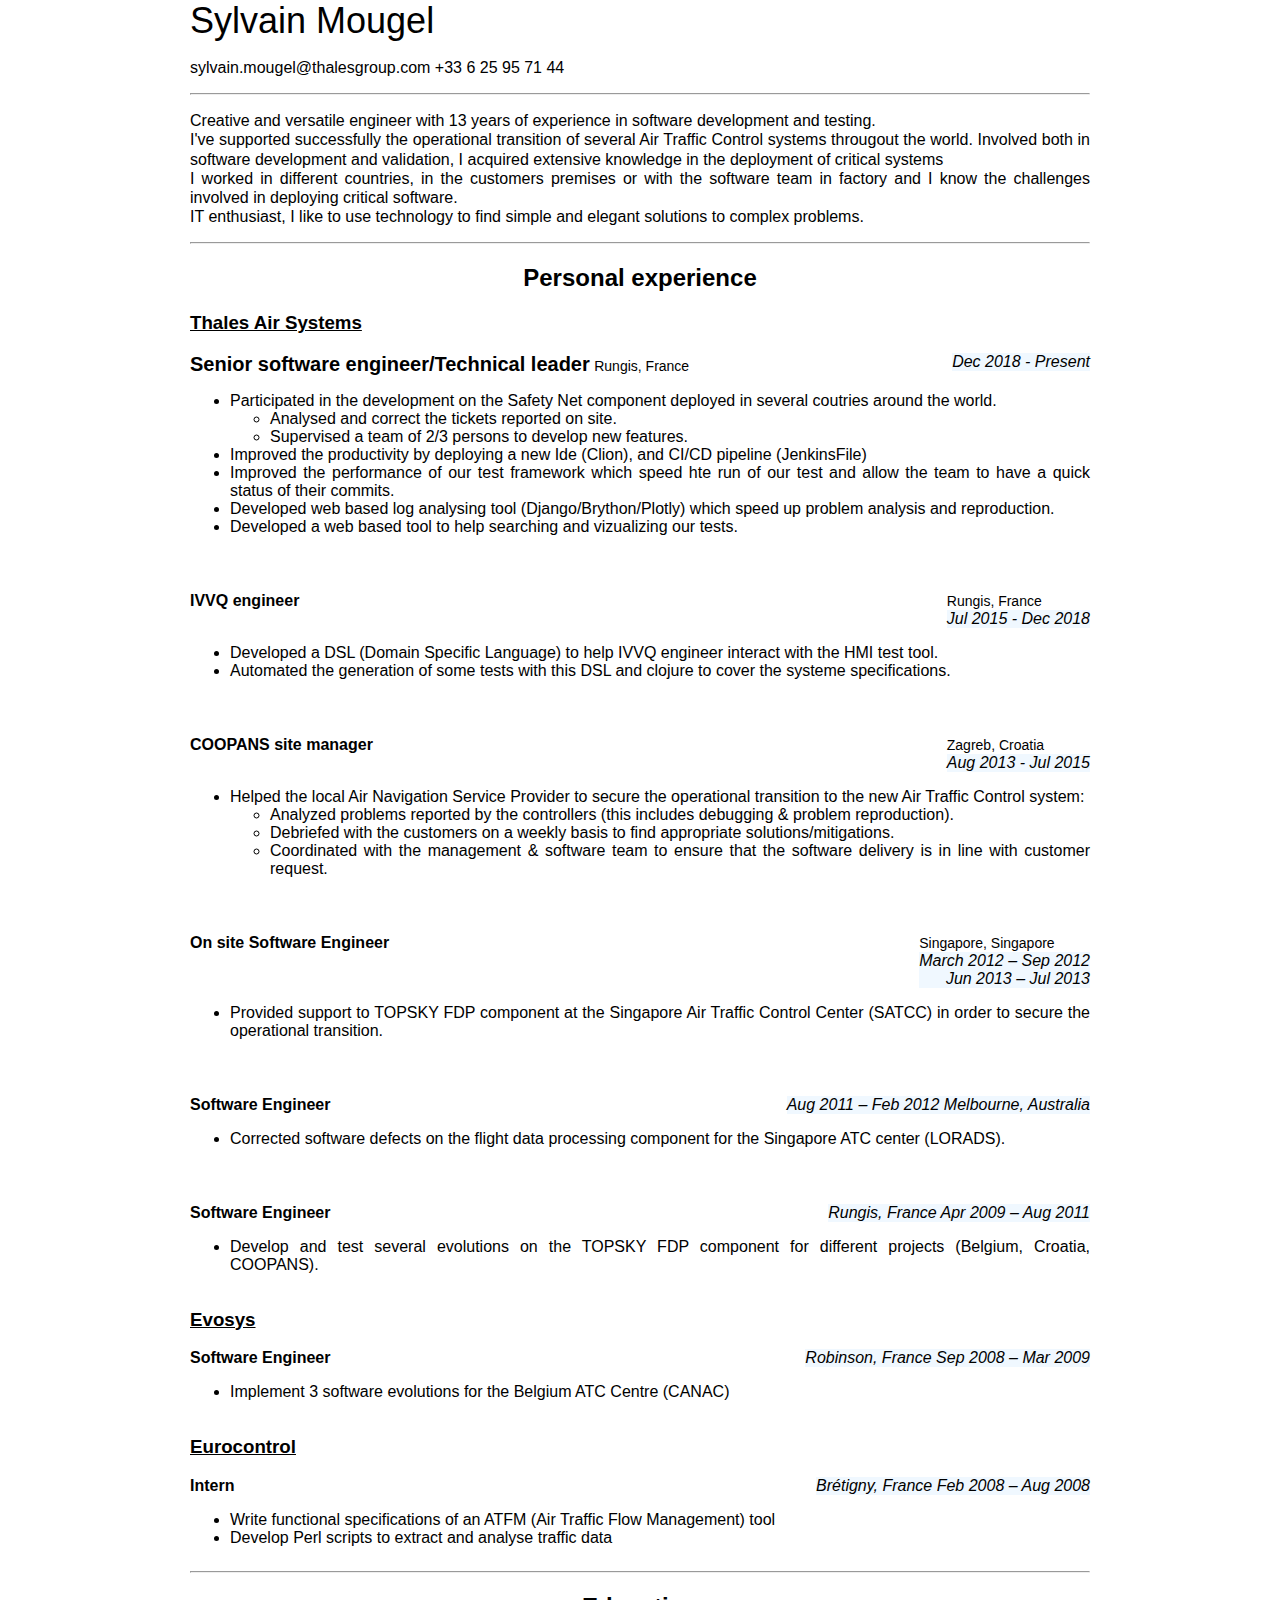
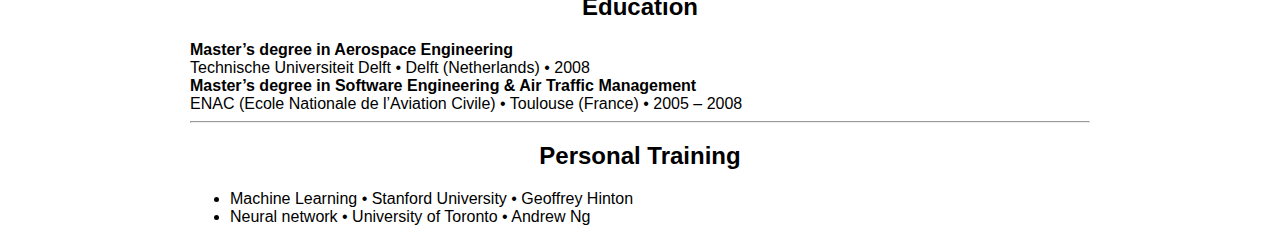
==== index.html @ 61183cdf "Update style" ====
<!DOCTYPE html>
<html lang="en">
<head>
    <meta charset="UTF-8">
    <title>Resume Sylvain Mougel</title>
    <link rel="stylesheet" href="style.css">
</head>
<body>

<header>
    <div class="name">Sylvain Mougel</div>
    <p>sylvain.mougel@thalesgroup.com +33 6 25 95 71 44</p>
    <hr>

    <p>
        Creative and versatile engineer with 13 years of experience in software development and testing.<br>
        I've supported successfully the operational transition of several Air Traffic Control systems througout the world.
        Involved both in software development and validation, I acquired extensive knowledge in the deployment of critical systems<br>
        I worked in different countries, in the customers premises or with the software team in factory and I know the challenges involved in deploying critical software. <br>
        IT enthusiast, I like to use technology to find simple and elegant solutions to complex problems.
    </p>
    <hr>
</header>
<h2>Personal experience</h2>
<h3>Thales Air Systems</h3>
<div class="exp-container">
    <div>
        <div class="exp-header">
            <div>
                <span class="job-title">Senior software engineer/Technical leader</span>
                <span class="place">Rungis, France</span>
            </div>
            <div>

                <div class="date">Dec 2018 - Present</div>
            </div>
        </div>
        <ul>
            <li>
                Participated in the development on the Safety Net component deployed in several coutries around the
                world.
                <ul>
                    <li>
                        Analysed and correct the tickets reported on site.
                    </li>
                    <li>
                        Supervised a team of 2/3 persons to develop new features.
                    </li>
                </ul>
            </li>
            <li>
                Improved the productivity by deploying a new Ide (Clion), and CI/CD pipeline (JenkinsFile)
            </li>
            <li>
                Improved the performance of our test framework which speed hte run of our test and allow the team to
                have a quick status of their commits.
            </li>
            <li>
                Developed web based log analysing tool (Django/Brython/Plotly) which speed up problem analysis and
                reproduction.
            </li>
            <li>
                Developed a web based tool to help searching and vizualizing our tests.
            </li>
        </ul>
    </div>

    <div>
        <div class="exp-header">
            <strong>IVVQ engineer</strong>
            <div>
                <div class="place">Rungis, France</div>
                <div class="date">Jul 2015 - Dec 2018</div>
            </div>
        </div>
        <ul>
            <li>
                Developed a DSL (Domain Specific Language) to help IVVQ engineer interact with the HMI test tool.
            </li>
            <li>
                Automated the generation of some tests with this DSL and clojure to cover the systeme specifications.
            </li>
        </ul>
    </div>

    <div>
        <div class="exp-header">
            <strong>COOPANS site manager</strong>
            <div>
                <div class="place">Zagreb, Croatia</div>
                <div class="date">Aug 2013 - Jul 2015</div>
            </div>
        </div>
        <ul>
            <li>
                Helped the local Air Navigation Service Provider to secure the operational transition to the new Air
                Traffic Control system:
            </li>
            <ul>
                <li>
                    Analyzed problems reported by the controllers (this includes debugging & problem reproduction).
                </li>
                <li>
                    Debriefed with the customers on a weekly basis to find appropriate solutions/mitigations.
                </li>
                <li>
                    Coordinated with the management & software team to ensure that the software delivery is in line with
                    customer request.
                </li>
            </ul>
        </ul>

    </div>
    <div>
        <div class="exp-header">
            <strong>On site Software Engineer</strong>
            <div>
                <div class="place">Singapore, Singapore</div>
                <div class="date">March 2012 – Sep 2012</div>
                <div class="date">Jun 2013 – Jul 2013</div>
            </div>
        </div>
        <ul>
            <li>
                Provided support to TOPSKY FDP component at the Singapore Air Traffic Control Center (SATCC) in order to
                secure the operational transition.
            </li>
        </ul>
    </div>
    <div>
        <div class="exp-header">
            <strong>Software Engineer</strong>
            <div class="date">Aug 2011 – Feb 2012 Melbourne, Australia</div>
        </div>
        <ul>
            <li>
                Corrected software defects on the flight data processing component for the Singapore ATC center
                (LORADS).
            </li>
        </ul>
    </div>
    <div>
        <div class="exp-header">
            <strong>Software Engineer</strong>
            <div class="date">Rungis, France Apr 2009 – Aug 2011</div>
        </div>
        <ul>
            <li>
                Develop and test several evolutions on the TOPSKY FDP component for different projects (Belgium,
                Croatia, COOPANS).

            </li>
        </ul>
    </div>

</div>
<h3>Evosys</h3>
<div class="exp-container">
    <div>
        <div class="exp-header">
            <strong>Software Engineer</strong>
            <div></div>
            <div class="date">Robinson, France Sep 2008 – Mar 2009</div>
        </div>
        <ul>
            <li>
                Implement 3 software evolutions for the Belgium ATC Centre (CANAC)
            </li>
        </ul>
    </div>
</div>
<h3>Eurocontrol</h3>
<div class="exp-container">
    <div>
        <div class="exp-header">
            <strong>Intern</strong>
            <div class="date">Brétigny, France Feb 2008 – Aug 2008</div>
        </div>
        <ul>
            <li>Write functional specifications of an ATFM (Air Traffic Flow Management) tool</li>
            <li>Develop Perl scripts to extract and analyse traffic data</li>
        </ul>
    </div>
</div>
<hr>
<h2>Education</h2>
<div>
    <div>
        <div>
            <strong>Master’s degree in Aerospace Engineering</strong>
        </div>
        Technische Universiteit Delft • Delft (Netherlands) • 2008
    </div>
    <div>
        <div>
            <strong>Master’s degree in Software Engineering & Air Traffic Management</strong>
        </div>
        ENAC (Ecole Nationale de l’Aviation Civile) • Toulouse (France) • 2005 – 2008
    </div>

</div>
<hr>
<h2>Personal Training</h2>
<ul>
    <li>Machine Learning • Stanford University • Geoffrey Hinton</li>
    <li>Neural network • University of Toronto • Andrew Ng</li>
</ul>

</body>
</html>
---- style.css ----
body {
    width: 900px;
    margin: auto;
    font-family: sans-serif;
    text-align: justify;
}
h2 {
    text-align: center;
}
h3 {
    text-decoration: underline;
}
p {
    line-height: 1.2;
}

.exp-container {
    display: flex;
    text-align: justify;
    flex-direction: column;
    gap: 40px;
}

.name {
    font-size: 36px;
}

.date {
    font-style: italic;
    background-color: aliceblue;
    text-align: right;
}
.job-title {
    font-size: 20px;
    font-weight: bold;
}
.place {
    font-size: 14px;
    display: inline;
    #font-weight: bold;
    margin-bottom: 10px;
    text-align: right;
}

.exp-header {
    margin-bottom: 10px;
    display: flex;
    justify-content: space-between;
}
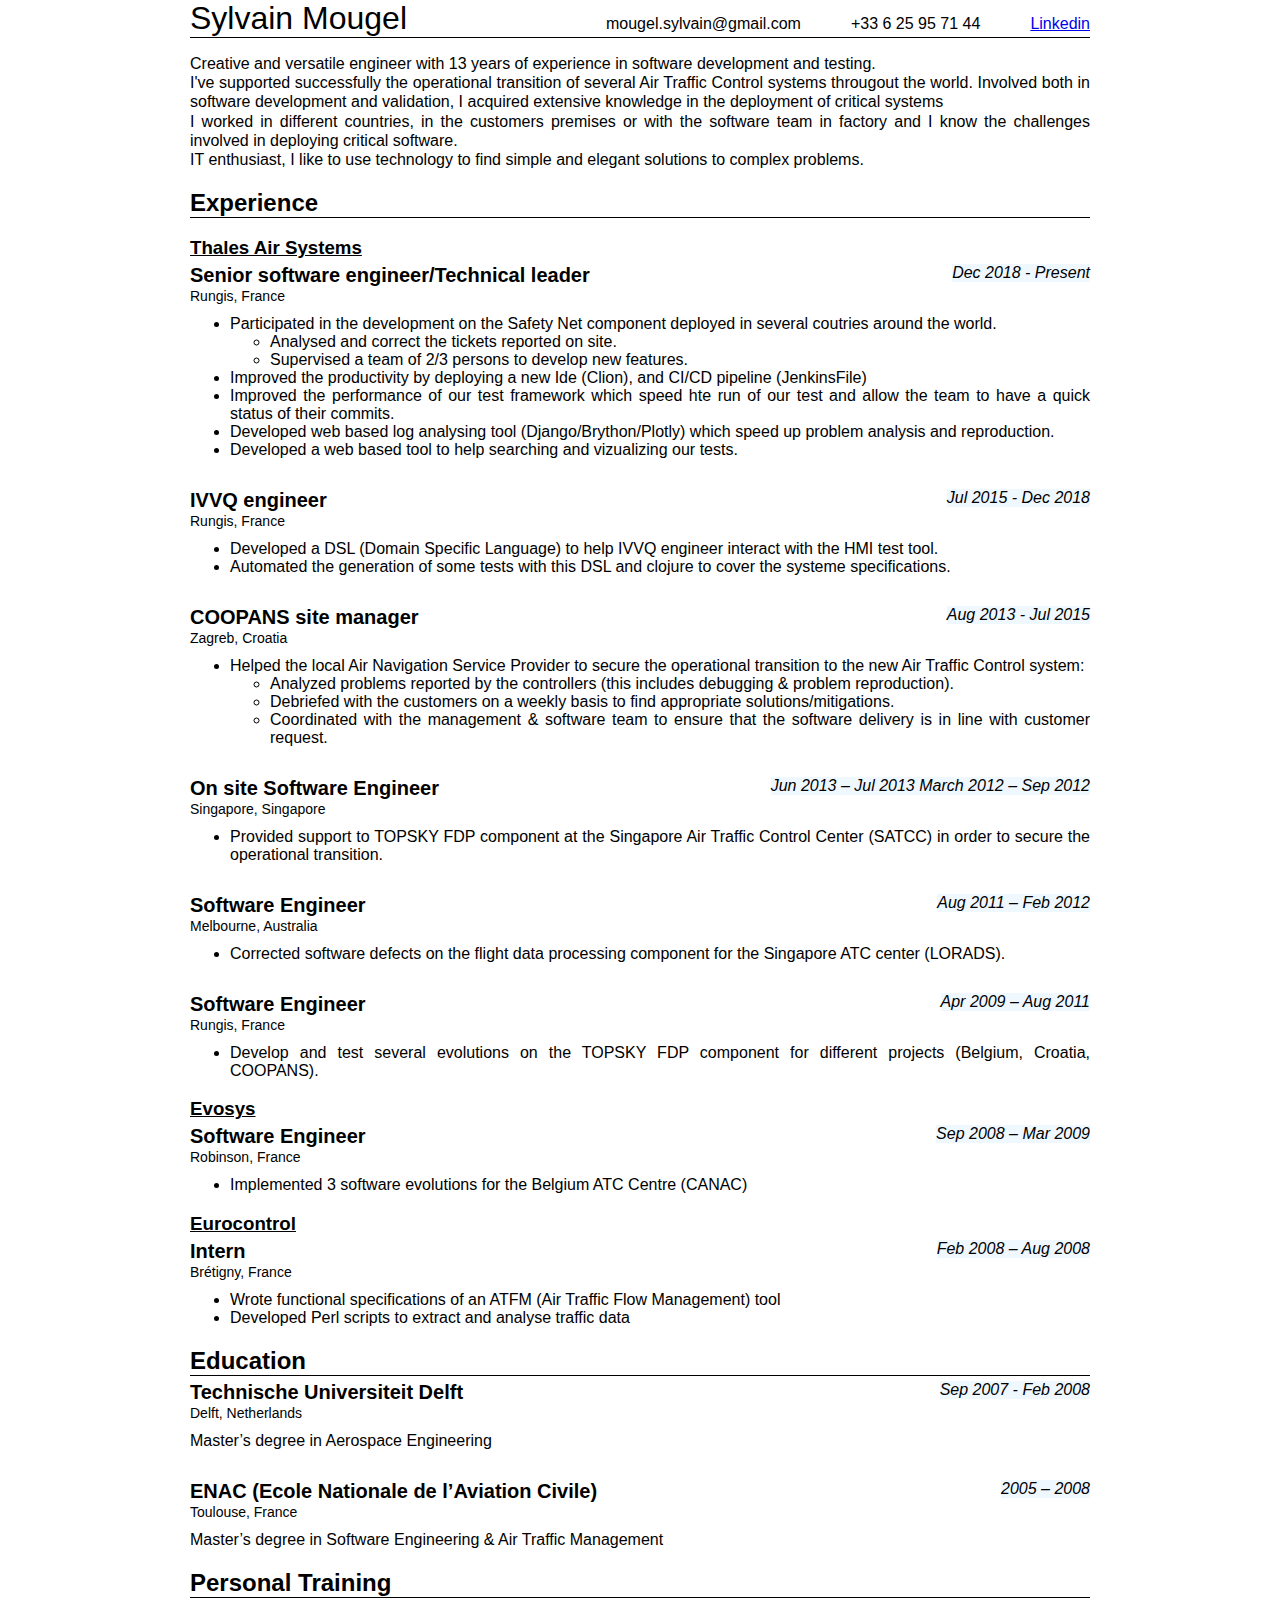
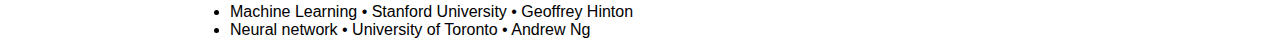
==== commit 89dd99dd: "Improvement" ====
--- a/index.html
+++ b/index.html
@@ -8,68 +8,83 @@
 <body>
 
 <header>
-    <div class="name">Sylvain Mougel</div>
-    <p>sylvain.mougel@thalesgroup.com +33 6 25 95 71 44</p>
-    <hr>
-
-    <p>
+    <div class="heading-container">
+        <div class="name">Sylvain Mougel</div>
+        <div class="info-container">
+            <div>mougel.sylvain@gmail.com</div>
+            <div>+33 6 25 95 71 44</div>
+            <div><a href="https://www.linkedin.com/in/sylvain-mougel-a1605527/">Linkedin</a> </div>
+        </div>
+
+
+    </div>
+    <div class="info"></div>
+    <p></p>
+
+    <p class="intro">
         Creative and versatile engineer with 13 years of experience in software development and testing.<br>
-        I've supported successfully the operational transition of several Air Traffic Control systems througout the world.
-        Involved both in software development and validation, I acquired extensive knowledge in the deployment of critical systems<br>
-        I worked in different countries, in the customers premises or with the software team in factory and I know the challenges involved in deploying critical software. <br>
+        I've supported successfully the operational transition of several Air Traffic Control systems througout the
+        world.
+        Involved both in software development and validation, I acquired extensive knowledge in the deployment of
+        critical systems<br>
+        I worked in different countries, in the customers premises or with the software team in factory and I know the
+        challenges involved in deploying critical software. <br>
         IT enthusiast, I like to use technology to find simple and elegant solutions to complex problems.
     </p>
-    <hr>
 </header>
-<h2>Personal experience</h2>
+<h2>Experience</h2>
 <h3>Thales Air Systems</h3>
 <div class="exp-container">
     <div>
         <div class="exp-header">
             <div>
-                <span class="job-title">Senior software engineer/Technical leader</span>
+                <div class="job-title">Senior software engineer/Technical leader</div>
                 <span class="place">Rungis, France</span>
             </div>
             <div>
-
                 <div class="date">Dec 2018 - Present</div>
             </div>
         </div>
-        <ul>
-            <li>
-                Participated in the development on the Safety Net component deployed in several coutries around the
-                world.
-                <ul>
-                    <li>
-                        Analysed and correct the tickets reported on site.
-                    </li>
-                    <li>
-                        Supervised a team of 2/3 persons to develop new features.
-                    </li>
-                </ul>
-            </li>
-            <li>
-                Improved the productivity by deploying a new Ide (Clion), and CI/CD pipeline (JenkinsFile)
-            </li>
-            <li>
-                Improved the performance of our test framework which speed hte run of our test and allow the team to
-                have a quick status of their commits.
-            </li>
-            <li>
-                Developed web based log analysing tool (Django/Brython/Plotly) which speed up problem analysis and
-                reproduction.
-            </li>
-            <li>
-                Developed a web based tool to help searching and vizualizing our tests.
-            </li>
-        </ul>
-    </div>
-
-    <div>
-        <div class="exp-header">
-            <strong>IVVQ engineer</strong>
-            <div>
-                <div class="place">Rungis, France</div>
+        <div>
+            <ul>
+                <li>
+                    Participated in the development on the Safety Net component deployed in several coutries around the
+                    world.
+                    <ul>
+                        <li>
+                            Analysed and correct the tickets reported on site.
+                        </li>
+                        <li>
+                            Supervised a team of 2/3 persons to develop new features.
+                        </li>
+                    </ul>
+                </li>
+                <li>
+                    Improved the productivity by deploying a new Ide (Clion), and CI/CD pipeline (JenkinsFile)
+                </li>
+                <li>
+                    Improved the performance of our test framework which speed hte run of our test and allow the team to
+                    have a quick status of their commits.
+                </li>
+                <li>
+                    Developed web based log analysing tool (Django/Brython/Plotly) which speed up problem analysis and
+                    reproduction.
+                </li>
+                <li>
+                    Developed a web based tool to help searching and vizualizing our tests.
+                </li>
+            </ul>
+
+        </div>
+    </div>
+    <div>
+        <div class="exp-header">
+            <div>
+                <div class="job-title">IVVQ engineer</div>
+                <span class="place">Rungis, France</span>
+
+            </div>
+            <div>
                 <div class="date">Jul 2015 - Dec 2018</div>
             </div>
         </div>
@@ -81,13 +96,15 @@
                 Automated the generation of some tests with this DSL and clojure to cover the systeme specifications.
             </li>
         </ul>
-    </div>
-
-    <div>
-        <div class="exp-header">
-            <strong>COOPANS site manager</strong>
-            <div>
-                <div class="place">Zagreb, Croatia</div>
+
+    </div>
+    <div>
+        <div class="exp-header">
+            <div>
+                <div class="job-title">COOPANS site manager</div>
+                <span class="place">Zagreb, Croatia</span>
+            </div>
+            <div>
                 <div class="date">Aug 2013 - Jul 2015</div>
             </div>
         </div>
@@ -113,11 +130,12 @@
     </div>
     <div>
         <div class="exp-header">
-            <strong>On site Software Engineer</strong>
-            <div>
-                <div class="place">Singapore, Singapore</div>
-                <div class="date">March 2012 – Sep 2012</div>
-                <div class="date">Jun 2013 – Jul 2013</div>
+            <div>
+                <div class="job-title">On site Software Engineer</div>
+                <span class="place">Singapore, Singapore</span>
+            </div>
+            <div>
+                <div class="date">Jun 2013 – Jul 2013 March 2012 – Sep 2012</div>
             </div>
         </div>
         <ul>
@@ -129,8 +147,14 @@
     </div>
     <div>
         <div class="exp-header">
-            <strong>Software Engineer</strong>
-            <div class="date">Aug 2011 – Feb 2012 Melbourne, Australia</div>
+            <div>
+                <div class="job-title">Software Engineer</div>
+                <span class="place">Melbourne, Australia</span>
+            </div>
+            <div>
+
+                <div class="date">Aug 2011 – Feb 2012</div>
+            </div>
         </div>
         <ul>
             <li>
@@ -141,8 +165,14 @@
     </div>
     <div>
         <div class="exp-header">
-            <strong>Software Engineer</strong>
-            <div class="date">Rungis, France Apr 2009 – Aug 2011</div>
+            <div>
+                <div class="job-title">Software Engineer</div>
+                <span class="place">Rungis, France </span>
+            </div>
+            <div>
+
+                <div class="date">Apr 2009 – Aug 2011</div>
+            </div>
         </div>
         <ul>
             <li>
@@ -152,19 +182,23 @@
             </li>
         </ul>
     </div>
-
 </div>
 <h3>Evosys</h3>
 <div class="exp-container">
     <div>
         <div class="exp-header">
-            <strong>Software Engineer</strong>
-            <div></div>
-            <div class="date">Robinson, France Sep 2008 – Mar 2009</div>
-        </div>
-        <ul>
-            <li>
-                Implement 3 software evolutions for the Belgium ATC Centre (CANAC)
+            <div>
+                <div class="job-title">Software Engineer</div>
+                <span class="place">Robinson, France</span>
+            </div>
+            <div>
+
+                <div class="date">Sep 2008 – Mar 2009</div>
+            </div>
+        </div>
+        <ul>
+            <li>
+                Implemented 3 software evolutions for the Belgium ATC Centre (CANAC)
             </li>
         </ul>
     </div>
@@ -173,33 +207,53 @@
 <div class="exp-container">
     <div>
         <div class="exp-header">
-            <strong>Intern</strong>
-            <div class="date">Brétigny, France Feb 2008 – Aug 2008</div>
-        </div>
-        <ul>
-            <li>Write functional specifications of an ATFM (Air Traffic Flow Management) tool</li>
-            <li>Develop Perl scripts to extract and analyse traffic data</li>
-        </ul>
-    </div>
-</div>
-<hr>
+            <div>
+                <div class="job-title">Intern</div>
+                <span class="place">Brétigny, France </span>
+            </div>
+            <div>
+
+                <div class="date">Feb 2008 – Aug 2008</div>
+            </div>
+        </div>
+        <ul>
+            <li>Wrote functional specifications of an ATFM (Air Traffic Flow Management) tool</li>
+            <li>Developed Perl scripts to extract and analyse traffic data</li>
+        </ul>
+    </div>
+</div>
 <h2>Education</h2>
-<div>
+<div class="exp-container">
+    <div>
+        <div class="exp-header">
+            <div>
+                <div class="job-title">Technische Universiteit Delft</div>
+                <span class="place">Delft, Netherlands</span>
+            </div>
+            <div>
+
+                <div class="date">Sep 2007 - Feb 2008</div>
+            </div>
+        </div>
+        Master’s degree in Aerospace Engineering
+    </div>
     <div>
         <div>
-            <strong>Master’s degree in Aerospace Engineering</strong>
-        </div>
-        Technische Universiteit Delft • Delft (Netherlands) • 2008
-    </div>
-    <div>
-        <div>
-            <strong>Master’s degree in Software Engineering & Air Traffic Management</strong>
-        </div>
-        ENAC (Ecole Nationale de l’Aviation Civile) • Toulouse (France) • 2005 – 2008
-    </div>
-
-</div>
-<hr>
+            <div class="exp-header">
+                <div>
+                    <div class="job-title">ENAC (Ecole Nationale de l’Aviation Civile)</div>
+                    <span class="place">Toulouse, France</span>
+                </div>
+                <div>
+                    <div class="date">2005 – 2008</div>
+                </div>
+            </div>
+            Master’s degree in Software Engineering & Air Traffic Management
+
+        </div>
+    </div>
+
+</div>
 <h2>Personal Training</h2>
 <ul>
     <li>Machine Learning • Stanford University • Geoffrey Hinton</li>
--- a/style.css
+++ b/style.css
@@ -4,11 +4,26 @@
     font-family: sans-serif;
     text-align: justify;
 }
+.intro {
+    #border-bottom: solid black 1px;
+    #background-color: lightgray;
+    align-content: center;
+}
+
+.info {
+    #border-bottom: solid black 1px;
+
+}
 h2 {
-    text-align: center;
+    text-align: left;
+    border-bottom: solid black 1px;
+    margin-bottom: 5px;
+
+
 }
 h3 {
     text-decoration: underline;
+    margin-bottom: 5px;
 }
 p {
     line-height: 1.2;
@@ -18,11 +33,31 @@
     display: flex;
     text-align: justify;
     flex-direction: column;
-    gap: 40px;
+    gap: 30px;
+}
+.heading-container  {
+    display: flex;
+    justify-content: space-between;
+    align-items: first baseline;
+    gap: 50px;
+    border-bottom: solid black 1px;
+
+
+
+}
+ul {
+    margin: 0;
+    #line-height: 30px;
+}
+.info-container {
+    display: flex;
+    gap: 50px;
+
 }
 
 .name {
-    font-size: 36px;
+    font-size: 32px;
+    #margin-bottom: 10px;
 }
 
 .date {
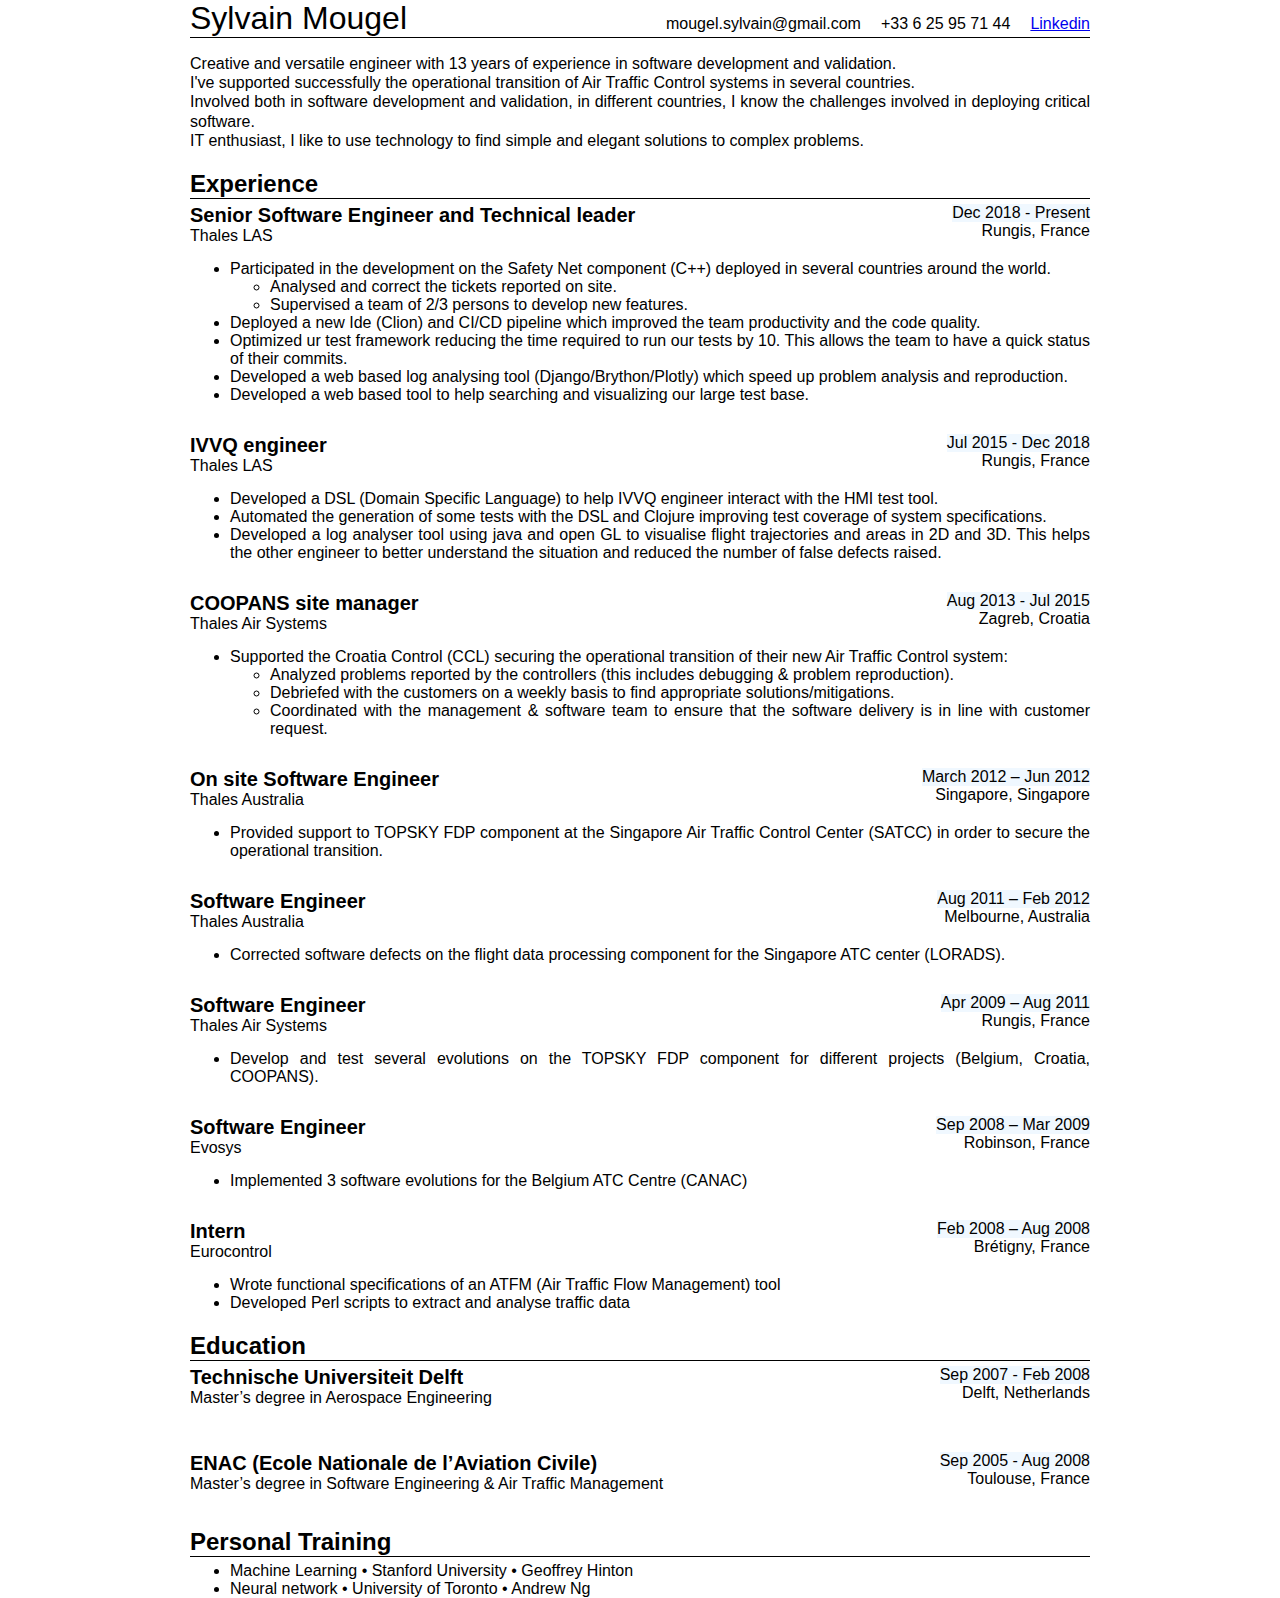
==== commit a6077e2c: "Improvement" ====
--- a/index.html
+++ b/index.html
@@ -13,42 +13,42 @@
         <div class="info-container">
             <div>mougel.sylvain@gmail.com</div>
             <div>+33 6 25 95 71 44</div>
-            <div><a href="https://www.linkedin.com/in/sylvain-mougel-a1605527/">Linkedin</a> </div>
-        </div>
-
-
+            <div><a href="https://www.linkedin.com/in/sylvain-mougel-a1605527/">Linkedin</a></div>
+        </div>
     </div>
     <div class="info"></div>
     <p></p>
 
     <p class="intro">
-        Creative and versatile engineer with 13 years of experience in software development and testing.<br>
-        I've supported successfully the operational transition of several Air Traffic Control systems througout the
-        world.
-        Involved both in software development and validation, I acquired extensive knowledge in the deployment of
-        critical systems<br>
-        I worked in different countries, in the customers premises or with the software team in factory and I know the
-        challenges involved in deploying critical software. <br>
+        Creative and versatile engineer with 13 years of experience in software development and validation.
+        <br>
+        I've supported successfully the operational transition of Air Traffic Control systems in several countries.
+        <br>
+        Involved both in software development and validation, in different countries, I know the challenges involved in
+        deploying critical software.
+        <br>
         IT enthusiast, I like to use technology to find simple and elegant solutions to complex problems.
     </p>
 </header>
 <h2>Experience</h2>
-<h3>Thales Air Systems</h3>
 <div class="exp-container">
     <div>
         <div class="exp-header">
             <div>
-                <div class="job-title">Senior software engineer/Technical leader</div>
+                <div class="job-title">Senior Software Engineer and Technical leader</div>
+                <span class="company">Thales LAS</span>
+            </div>
+            <div class="left-container">
+                <div class="date">Dec 2018 - Present</div>
                 <span class="place">Rungis, France</span>
-            </div>
-            <div>
-                <div class="date">Dec 2018 - Present</div>
+
             </div>
         </div>
         <div>
             <ul>
                 <li>
-                    Participated in the development on the Safety Net component deployed in several coutries around the
+                    Participated in the development on the Safety Net component (C++) deployed in several countries
+                    around the
                     world.
                     <ul>
                         <li>
@@ -60,18 +60,20 @@
                     </ul>
                 </li>
                 <li>
-                    Improved the productivity by deploying a new Ide (Clion), and CI/CD pipeline (JenkinsFile)
-                </li>
-                <li>
-                    Improved the performance of our test framework which speed hte run of our test and allow the team to
+                    Deployed a new Ide (Clion) and CI/CD pipeline which improved the team productivity and the code
+                    quality.
+                </li>
+                <li>
+                    Optimized ur test framework reducing the time required to run our tests by 10. This allows the team
+                    to
                     have a quick status of their commits.
                 </li>
                 <li>
-                    Developed web based log analysing tool (Django/Brython/Plotly) which speed up problem analysis and
+                    Developed a web based log analysing tool (Django/Brython/Plotly) which speed up problem analysis and
                     reproduction.
                 </li>
                 <li>
-                    Developed a web based tool to help searching and vizualizing our tests.
+                    Developed a web based tool to help searching and visualizing our large test base.
                 </li>
             </ul>
 
@@ -81,19 +83,26 @@
         <div class="exp-header">
             <div>
                 <div class="job-title">IVVQ engineer</div>
+                <span class="company">Thales LAS</span>
+            </div>
+            <div class="left-container">
+                <div class="date">Jul 2015 - Dec 2018</div>
                 <span class="place">Rungis, France</span>
 
             </div>
-            <div>
-                <div class="date">Jul 2015 - Dec 2018</div>
-            </div>
         </div>
         <ul>
             <li>
                 Developed a DSL (Domain Specific Language) to help IVVQ engineer interact with the HMI test tool.
             </li>
             <li>
-                Automated the generation of some tests with this DSL and clojure to cover the systeme specifications.
+                Automated the generation of some tests with the DSL and Clojure improving test coverage of system
+                specifications.
+            </li>
+            <li>
+                Developed a log analyser tool using java and open GL to visualise flight trajectories and areas in 2D
+                and 3D. This helps the other engineer to better understand the situation and reduced the number of false
+                defects raised.
             </li>
         </ul>
 
@@ -102,15 +111,17 @@
         <div class="exp-header">
             <div>
                 <div class="job-title">COOPANS site manager</div>
+                <span class="company">Thales Air Systems</span>
+
+            </div>
+            <div class="left-container">
+                <div class="date">Aug 2013 - Jul 2015</div>
                 <span class="place">Zagreb, Croatia</span>
             </div>
-            <div>
-                <div class="date">Aug 2013 - Jul 2015</div>
-            </div>
-        </div>
-        <ul>
-            <li>
-                Helped the local Air Navigation Service Provider to secure the operational transition to the new Air
+        </div>
+        <ul>
+            <li>
+                Supported the Croatia Control (CCL) securing the operational transition of their new Air
                 Traffic Control system:
             </li>
             <ul>
@@ -132,10 +143,12 @@
         <div class="exp-header">
             <div>
                 <div class="job-title">On site Software Engineer</div>
+                <span class="company">Thales Australia</span>
+
+            </div>
+            <div class="left-container">
+                <div class="date">March 2012 – Jun 2012</div>
                 <span class="place">Singapore, Singapore</span>
-            </div>
-            <div>
-                <div class="date">Jun 2013 – Jul 2013 March 2012 – Sep 2012</div>
             </div>
         </div>
         <ul>
@@ -149,11 +162,11 @@
         <div class="exp-header">
             <div>
                 <div class="job-title">Software Engineer</div>
+                <span class="company">Thales Australia</span>
+            </div>
+            <div class="left-container">
+                <div class="date">Aug 2011 – Feb 2012</div>
                 <span class="place">Melbourne, Australia</span>
-            </div>
-            <div>
-
-                <div class="date">Aug 2011 – Feb 2012</div>
             </div>
         </div>
         <ul>
@@ -167,11 +180,12 @@
         <div class="exp-header">
             <div>
                 <div class="job-title">Software Engineer</div>
-                <span class="place">Rungis, France </span>
-            </div>
-            <div>
-
+                <span class="company">Thales Air Systems</span>
+
+            </div>
+            <div class="left-container">
                 <div class="date">Apr 2009 – Aug 2011</div>
+                <span class="place">Rungis, France</span>
             </div>
         </div>
         <ul>
@@ -182,19 +196,16 @@
             </li>
         </ul>
     </div>
-</div>
-<h3>Evosys</h3>
-<div class="exp-container">
     <div>
         <div class="exp-header">
             <div>
                 <div class="job-title">Software Engineer</div>
+                <span class="company">Evosys</span>
+            </div>
+            <div class="left-container">
+                <div class="date">Sep 2008 – Mar 2009</div>
                 <span class="place">Robinson, France</span>
             </div>
-            <div>
-
-                <div class="date">Sep 2008 – Mar 2009</div>
-            </div>
         </div>
         <ul>
             <li>
@@ -202,18 +213,16 @@
             </li>
         </ul>
     </div>
-</div>
-<h3>Eurocontrol</h3>
-<div class="exp-container">
     <div>
         <div class="exp-header">
             <div>
                 <div class="job-title">Intern</div>
+                <span class="company">Eurocontrol</span>
+
+            </div>
+            <div class="left-container">
+                <div class="date">Feb 2008 – Aug 2008</div>
                 <span class="place">Brétigny, France </span>
-            </div>
-            <div>
-
-                <div class="date">Feb 2008 – Aug 2008</div>
             </div>
         </div>
         <ul>
@@ -221,6 +230,7 @@
             <li>Developed Perl scripts to extract and analyse traffic data</li>
         </ul>
     </div>
+
 </div>
 <h2>Education</h2>
 <div class="exp-container">
@@ -228,27 +238,26 @@
         <div class="exp-header">
             <div>
                 <div class="job-title">Technische Universiteit Delft</div>
+                <div class="company">Master’s degree in Aerospace Engineering</div>
+            </div>
+            <div class="left-container">
+                <div class="date">Sep 2007 - Feb 2008</div>
                 <span class="place">Delft, Netherlands</span>
             </div>
-            <div>
-
-                <div class="date">Sep 2007 - Feb 2008</div>
-            </div>
-        </div>
-        Master’s degree in Aerospace Engineering
+        </div>
     </div>
     <div>
         <div>
             <div class="exp-header">
                 <div>
                     <div class="job-title">ENAC (Ecole Nationale de l’Aviation Civile)</div>
+                    <div class="company">Master’s degree in Software Engineering & Air Traffic Management</div>
+                </div>
+                <div class="left-container">
+                    <div class="date">Sep 2005 - Aug 2008</div>
                     <span class="place">Toulouse, France</span>
                 </div>
-                <div>
-                    <div class="date">2005 – 2008</div>
-                </div>
-            </div>
-            Master’s degree in Software Engineering & Air Traffic Management
+            </div>
 
         </div>
     </div>
--- a/style.css
+++ b/style.css
@@ -51,7 +51,7 @@
 }
 .info-container {
     display: flex;
-    gap: 50px;
+    gap: 20px;
 
 }
 
@@ -61,7 +61,7 @@
 }
 
 .date {
-    font-style: italic;
+    #font-style: italic;
     background-color: aliceblue;
     text-align: right;
 }
@@ -69,12 +69,20 @@
     font-size: 20px;
     font-weight: bold;
 }
+.left-container {
+    display: flex;
+    flex-direction: column;
+    align-content: end;
+}
 .place {
-    font-size: 14px;
+    #font-size: 14px;
     display: inline;
     #font-weight: bold;
     margin-bottom: 10px;
     text-align: right;
+}
+.company {
+
 }
 
 .exp-header {
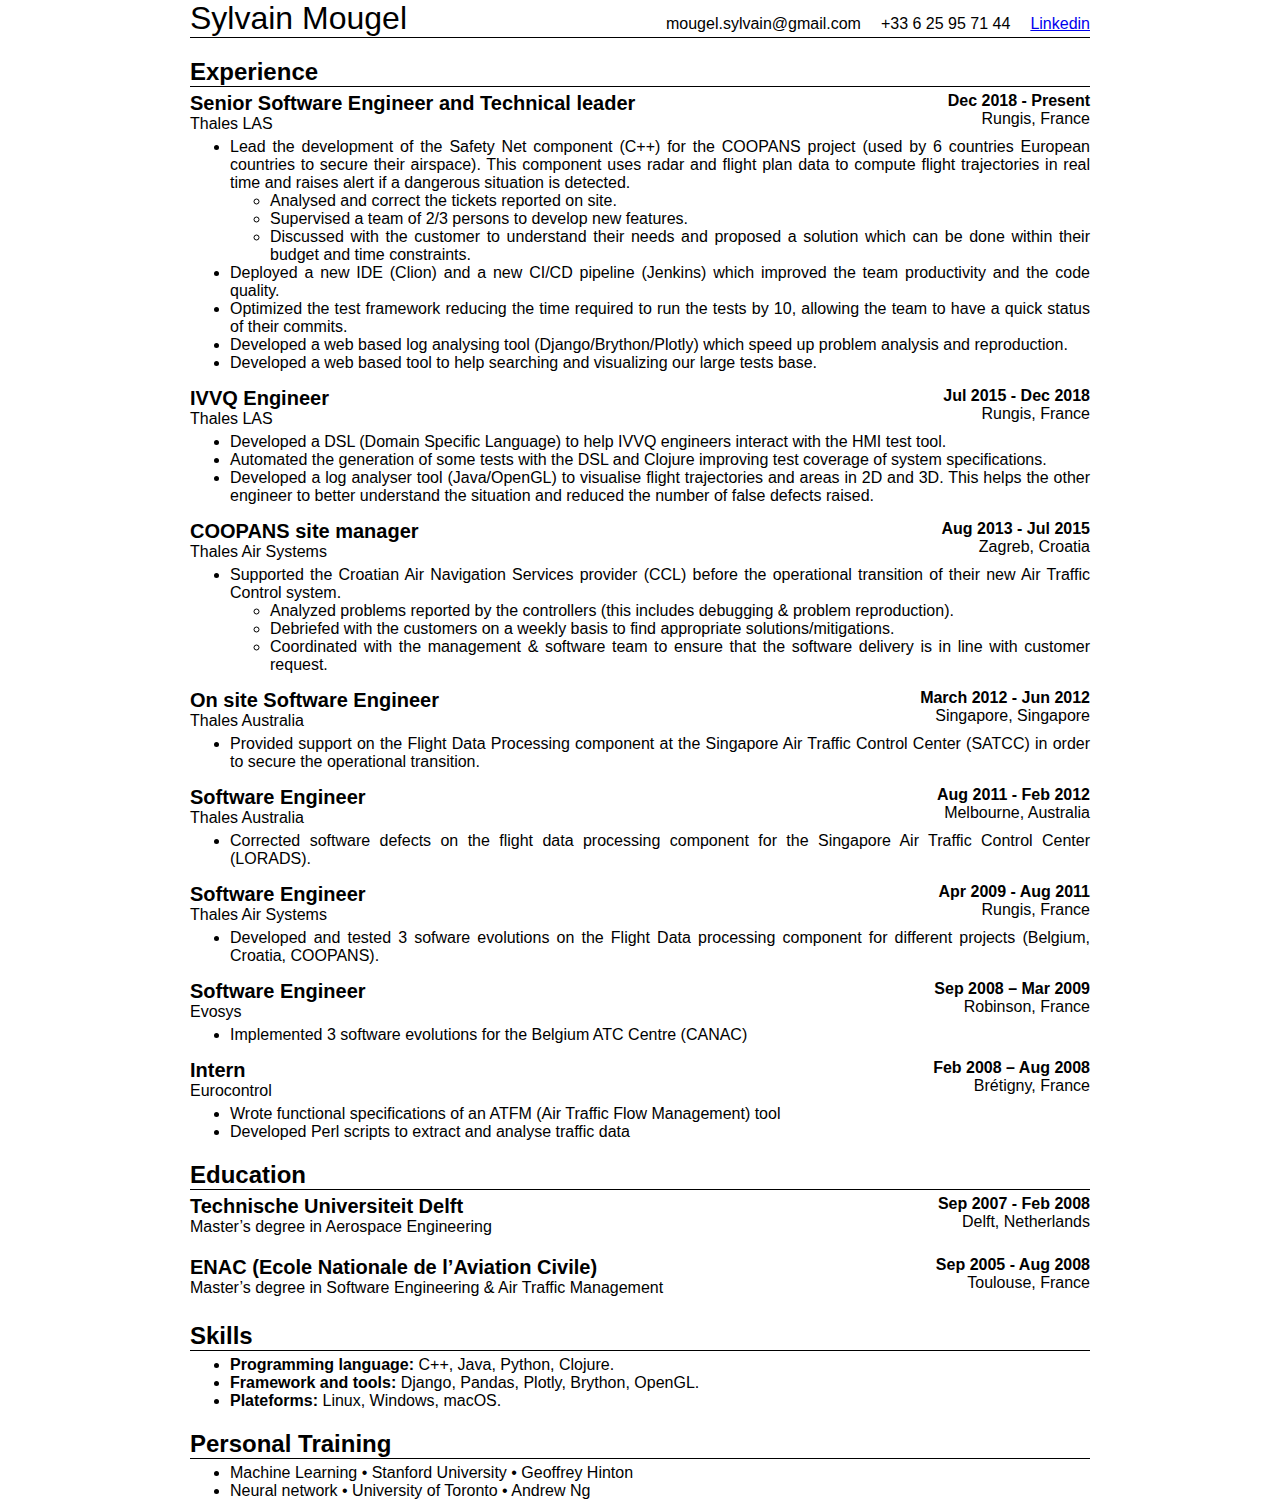
==== commit 31417012: "Remove intro and add skills" ====
--- a/index.html
+++ b/index.html
@@ -18,17 +18,6 @@
     </div>
     <div class="info"></div>
     <p></p>
-
-    <p class="intro">
-        Creative and versatile engineer with 13 years of experience in software development and validation.
-        <br>
-        I've supported successfully the operational transition of Air Traffic Control systems in several countries.
-        <br>
-        Involved both in software development and validation, in different countries, I know the challenges involved in
-        deploying critical software.
-        <br>
-        IT enthusiast, I like to use technology to find simple and elegant solutions to complex problems.
-    </p>
 </header>
 <h2>Experience</h2>
 <div class="exp-container">
@@ -47,9 +36,7 @@
         <div>
             <ul>
                 <li>
-                    Participated in the development on the Safety Net component (C++) deployed in several countries
-                    around the
-                    world.
+                    Lead the development of the Safety Net component (C++) for the COOPANS project (used by 6 countries European countries to secure their airspace). This component uses radar and flight plan data to compute flight trajectories in real time and raises alert if a dangerous situation is detected.
                     <ul>
                         <li>
                             Analysed and correct the tickets reported on site.
@@ -57,23 +44,25 @@
                         <li>
                             Supervised a team of 2/3 persons to develop new features.
                         </li>
+                        <li>
+                            Discussed with the customer to understand their needs and proposed a solution which can be done within their budget and time constraints.
+                        </li>
                     </ul>
                 </li>
                 <li>
-                    Deployed a new Ide (Clion) and CI/CD pipeline which improved the team productivity and the code
-                    quality.
-                </li>
-                <li>
-                    Optimized ur test framework reducing the time required to run our tests by 10. This allows the team
-                    to
-                    have a quick status of their commits.
+                    Deployed a new IDE (Clion) and a new CI/CD pipeline (Jenkins) which improved the team productivity
+                    and the code quality.
+                </li>
+                <li>
+                    Optimized the test framework reducing the time required to run the tests by 10, allowing the team
+                    to have a quick status of their commits.
                 </li>
                 <li>
                     Developed a web based log analysing tool (Django/Brython/Plotly) which speed up problem analysis and
                     reproduction.
                 </li>
                 <li>
-                    Developed a web based tool to help searching and visualizing our large test base.
+                    Developed a web based tool to help searching and visualizing our large tests base.
                 </li>
             </ul>
 
@@ -82,7 +71,7 @@
     <div>
         <div class="exp-header">
             <div>
-                <div class="job-title">IVVQ engineer</div>
+                <div class="job-title">IVVQ Engineer</div>
                 <span class="company">Thales LAS</span>
             </div>
             <div class="left-container">
@@ -93,14 +82,14 @@
         </div>
         <ul>
             <li>
-                Developed a DSL (Domain Specific Language) to help IVVQ engineer interact with the HMI test tool.
+                Developed a DSL (Domain Specific Language) to help IVVQ engineers interact with the HMI test tool.
             </li>
             <li>
                 Automated the generation of some tests with the DSL and Clojure improving test coverage of system
                 specifications.
             </li>
             <li>
-                Developed a log analyser tool using java and open GL to visualise flight trajectories and areas in 2D
+                Developed a log analyser tool (Java/OpenGL) to visualise flight trajectories and areas in 2D
                 and 3D. This helps the other engineer to better understand the situation and reduced the number of false
                 defects raised.
             </li>
@@ -121,8 +110,8 @@
         </div>
         <ul>
             <li>
-                Supported the Croatia Control (CCL) securing the operational transition of their new Air
-                Traffic Control system:
+                Supported the Croatian Air Navigation Services provider (CCL) before the operational transition of their new Air
+                Traffic Control system.
             </li>
             <ul>
                 <li>
@@ -147,13 +136,13 @@
 
             </div>
             <div class="left-container">
-                <div class="date">March 2012 – Jun 2012</div>
+                <div class="date">March 2012 - Jun 2012</div>
                 <span class="place">Singapore, Singapore</span>
             </div>
         </div>
         <ul>
             <li>
-                Provided support to TOPSKY FDP component at the Singapore Air Traffic Control Center (SATCC) in order to
+                Provided support on the Flight Data Processing component at the Singapore Air Traffic Control Center (SATCC) in order to
                 secure the operational transition.
             </li>
         </ul>
@@ -165,13 +154,13 @@
                 <span class="company">Thales Australia</span>
             </div>
             <div class="left-container">
-                <div class="date">Aug 2011 – Feb 2012</div>
+                <div class="date">Aug 2011 - Feb 2012</div>
                 <span class="place">Melbourne, Australia</span>
             </div>
         </div>
         <ul>
             <li>
-                Corrected software defects on the flight data processing component for the Singapore ATC center
+                Corrected software defects on the flight data processing component for the Singapore Air Traffic Control Center
                 (LORADS).
             </li>
         </ul>
@@ -184,13 +173,13 @@
 
             </div>
             <div class="left-container">
-                <div class="date">Apr 2009 – Aug 2011</div>
+                <div class="date">Apr 2009 - Aug 2011</div>
                 <span class="place">Rungis, France</span>
             </div>
         </div>
         <ul>
             <li>
-                Develop and test several evolutions on the TOPSKY FDP component for different projects (Belgium,
+                Developed and tested 3 sofware evolutions on the Flight Data processing component for different projects (Belgium,
                 Croatia, COOPANS).
 
             </li>
@@ -263,6 +252,14 @@
     </div>
 
 </div>
+<h2>Skills</h2>
+<div>
+    <ul>
+        <li><strong>Programming language:</strong> C++, Java, Python, Clojure.</li>
+        <li><strong>Framework and tools:</strong> Django, Pandas, Plotly, Brython, OpenGL.</li>
+        <li><strong>Plateforms:</strong> Linux, Windows, macOS.</li>
+    </ul>
+</div>
 <h2>Personal Training</h2>
 <ul>
     <li>Machine Learning • Stanford University • Geoffrey Hinton</li>
--- a/style.css
+++ b/style.css
@@ -33,7 +33,7 @@
     display: flex;
     text-align: justify;
     flex-direction: column;
-    gap: 30px;
+    gap: 15px;
 }
 .heading-container  {
     display: flex;
@@ -62,7 +62,8 @@
 
 .date {
     #font-style: italic;
-    background-color: aliceblue;
+    font-weight: bold;
+    #background-color: aliceblue;
     text-align: right;
 }
 .job-title {
@@ -86,7 +87,11 @@
 }
 
 .exp-header {
-    margin-bottom: 10px;
+    margin-bottom: 0px;
+    display: flex;
+    justify-content: space-between;
+}
+.exp-header2 {
     display: flex;
     justify-content: space-between;
 }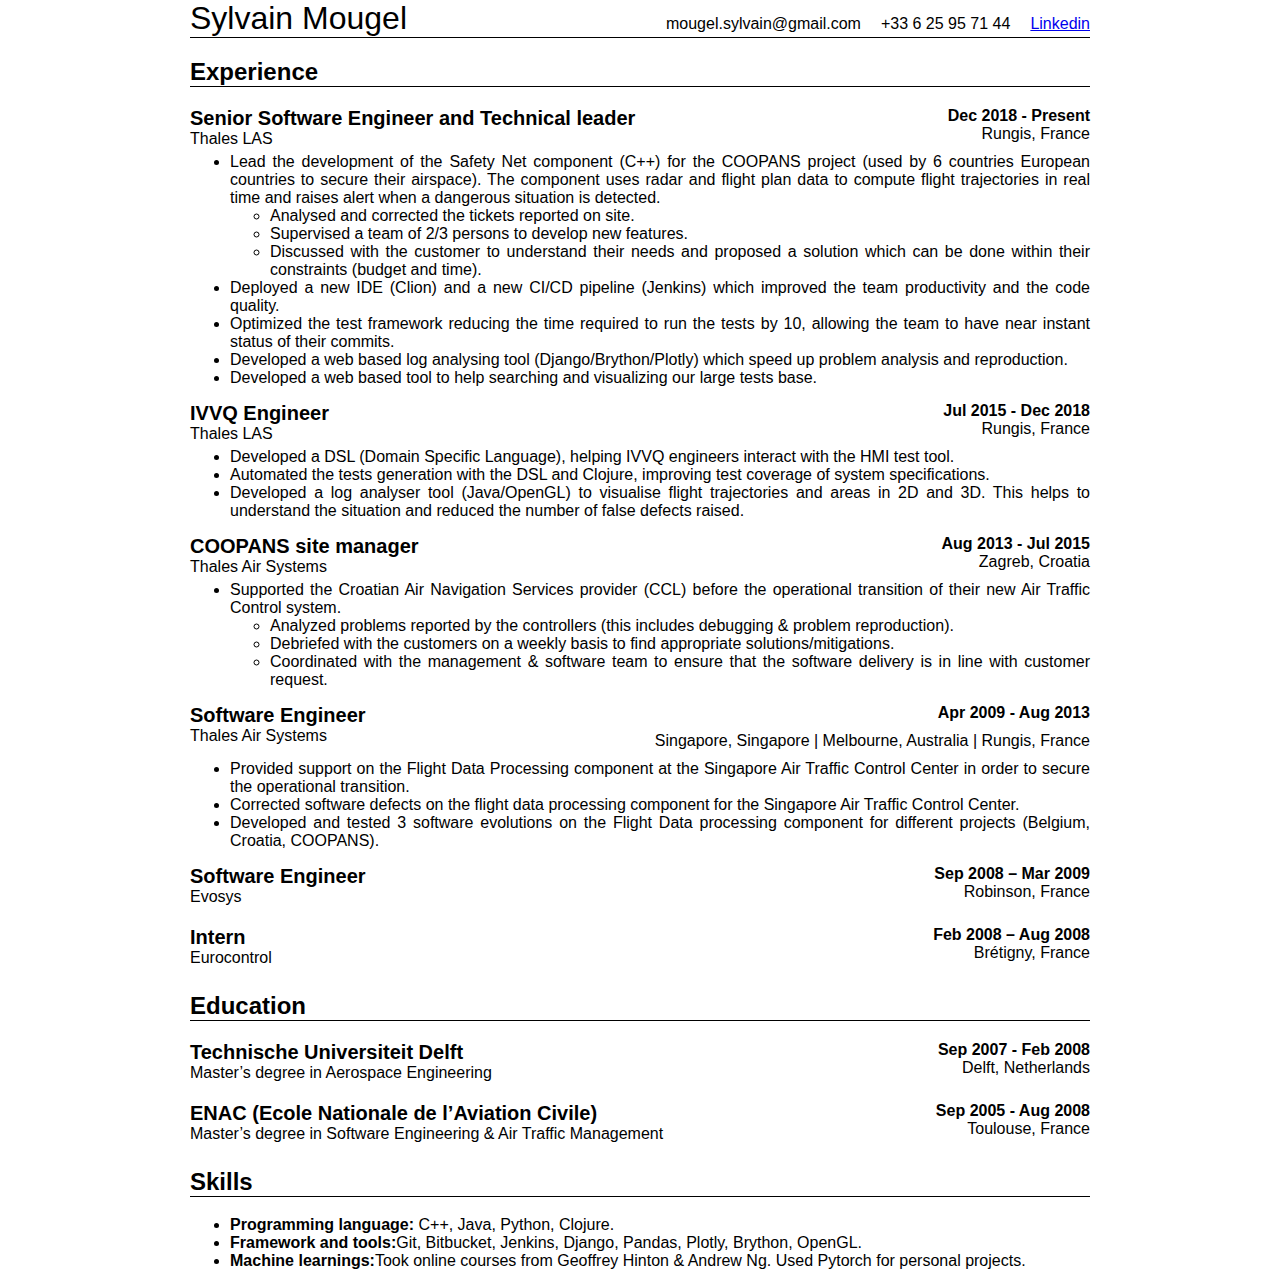
==== commit 5d4021ab: "Correction to fit one page" ====
--- a/index.html
+++ b/index.html
@@ -36,16 +36,19 @@
         <div>
             <ul>
                 <li>
-                    Lead the development of the Safety Net component (C++) for the COOPANS project (used by 6 countries European countries to secure their airspace). This component uses radar and flight plan data to compute flight trajectories in real time and raises alert if a dangerous situation is detected.
+                    Lead the development of the Safety Net component (C++) for the COOPANS project (used by 6 countries
+                    European countries to secure their airspace). The component uses radar and flight plan data to
+                    compute flight trajectories in real time and raises alert when a dangerous situation is detected.
                     <ul>
                         <li>
-                            Analysed and correct the tickets reported on site.
+                            Analysed and corrected the tickets reported on site.
                         </li>
                         <li>
                             Supervised a team of 2/3 persons to develop new features.
                         </li>
                         <li>
-                            Discussed with the customer to understand their needs and proposed a solution which can be done within their budget and time constraints.
+                            Discussed with the customer to understand their needs and proposed a solution which can be
+                            done within their constraints (budget and time).
                         </li>
                     </ul>
                 </li>
@@ -55,7 +58,7 @@
                 </li>
                 <li>
                     Optimized the test framework reducing the time required to run the tests by 10, allowing the team
-                    to have a quick status of their commits.
+                    to have near instant status of their commits.
                 </li>
                 <li>
                     Developed a web based log analysing tool (Django/Brython/Plotly) which speed up problem analysis and
@@ -82,15 +85,15 @@
         </div>
         <ul>
             <li>
-                Developed a DSL (Domain Specific Language) to help IVVQ engineers interact with the HMI test tool.
-            </li>
-            <li>
-                Automated the generation of some tests with the DSL and Clojure improving test coverage of system
+                Developed a DSL (Domain Specific Language), helping IVVQ engineers interact with the HMI test tool.
+            </li>
+            <li>
+                Automated the tests generation with the DSL and Clojure, improving test coverage of system
                 specifications.
             </li>
             <li>
                 Developed a log analyser tool (Java/OpenGL) to visualise flight trajectories and areas in 2D
-                and 3D. This helps the other engineer to better understand the situation and reduced the number of false
+                and 3D. This helps to understand the situation and reduced the number of false
                 defects raised.
             </li>
         </ul>
@@ -110,8 +113,8 @@
         </div>
         <ul>
             <li>
-                Supported the Croatian Air Navigation Services provider (CCL) before the operational transition of their new Air
-                Traffic Control system.
+                Supported the Croatian Air Navigation Services provider (CCL) before the operational transition of their
+                new Air Traffic Control system.
             </li>
             <ul>
                 <li>
@@ -131,57 +134,28 @@
     <div>
         <div class="exp-header">
             <div>
-                <div class="job-title">On site Software Engineer</div>
-                <span class="company">Thales Australia</span>
-
-            </div>
-            <div class="left-container">
-                <div class="date">March 2012 - Jun 2012</div>
-                <span class="place">Singapore, Singapore</span>
-            </div>
-        </div>
-        <ul>
-            <li>
-                Provided support on the Flight Data Processing component at the Singapore Air Traffic Control Center (SATCC) in order to
-                secure the operational transition.
-            </li>
-        </ul>
-    </div>
-    <div>
-        <div class="exp-header">
-            <div>
-                <div class="job-title">Software Engineer</div>
-                <span class="company">Thales Australia</span>
-            </div>
-            <div class="left-container">
-                <div class="date">Aug 2011 - Feb 2012</div>
-                <span class="place">Melbourne, Australia</span>
-            </div>
-        </div>
-        <ul>
-            <li>
-                Corrected software defects on the flight data processing component for the Singapore Air Traffic Control Center
-                (LORADS).
-            </li>
-        </ul>
-    </div>
-    <div>
-        <div class="exp-header">
-            <div>
                 <div class="job-title">Software Engineer</div>
                 <span class="company">Thales Air Systems</span>
 
             </div>
             <div class="left-container">
-                <div class="date">Apr 2009 - Aug 2011</div>
-                <span class="place">Rungis, France</span>
+                <div class="date">Apr 2009 - Aug 2013</div>
+                <span class="place"></span>
+                <span class="place">Singapore, Singapore | Melbourne, Australia | Rungis, France</span>
             </div>
         </div>
         <ul>
             <li>
-                Developed and tested 3 sofware evolutions on the Flight Data processing component for different projects (Belgium,
-                Croatia, COOPANS).
-
+                Provided support on the Flight Data Processing component at the Singapore Air Traffic Control Center in
+                order to secure the operational transition.
+            </li>
+            <li>
+                Corrected software defects on the flight data processing component for the Singapore Air Traffic Control
+                Center.
+            </li>
+            <li>
+                Developed and tested 3 software evolutions on the Flight Data processing component for different
+                projects (Belgium, Croatia, COOPANS).
             </li>
         </ul>
     </div>
@@ -196,11 +170,6 @@
                 <span class="place">Robinson, France</span>
             </div>
         </div>
-        <ul>
-            <li>
-                Implemented 3 software evolutions for the Belgium ATC Centre (CANAC)
-            </li>
-        </ul>
     </div>
     <div>
         <div class="exp-header">
@@ -214,10 +183,6 @@
                 <span class="place">Brétigny, France </span>
             </div>
         </div>
-        <ul>
-            <li>Wrote functional specifications of an ATFM (Air Traffic Flow Management) tool</li>
-            <li>Developed Perl scripts to extract and analyse traffic data</li>
-        </ul>
     </div>
 
 </div>
@@ -256,15 +221,13 @@
 <div>
     <ul>
         <li><strong>Programming language:</strong> C++, Java, Python, Clojure.</li>
-        <li><strong>Framework and tools:</strong> Django, Pandas, Plotly, Brython, OpenGL.</li>
-        <li><strong>Plateforms:</strong> Linux, Windows, macOS.</li>
+        <li><strong>Framework and tools:</strong>Git, Bitbucket, Jenkins, Django, Pandas, Plotly, Brython, OpenGL.</li>
+        <li><strong>Machine learnings:</strong>Took online courses from Geoffrey Hinton & Andrew Ng. Used Pytorch for
+            personal projects.
+        </li>
     </ul>
 </div>
-<h2>Personal Training</h2>
-<ul>
-    <li>Machine Learning • Stanford University • Geoffrey Hinton</li>
-    <li>Neural network • University of Toronto • Andrew Ng</li>
-</ul>
+
 
 </body>
 </html>--- a/style.css
+++ b/style.css
@@ -17,7 +17,6 @@
 h2 {
     text-align: left;
     border-bottom: solid black 1px;
-    margin-bottom: 5px;
 
 
 }
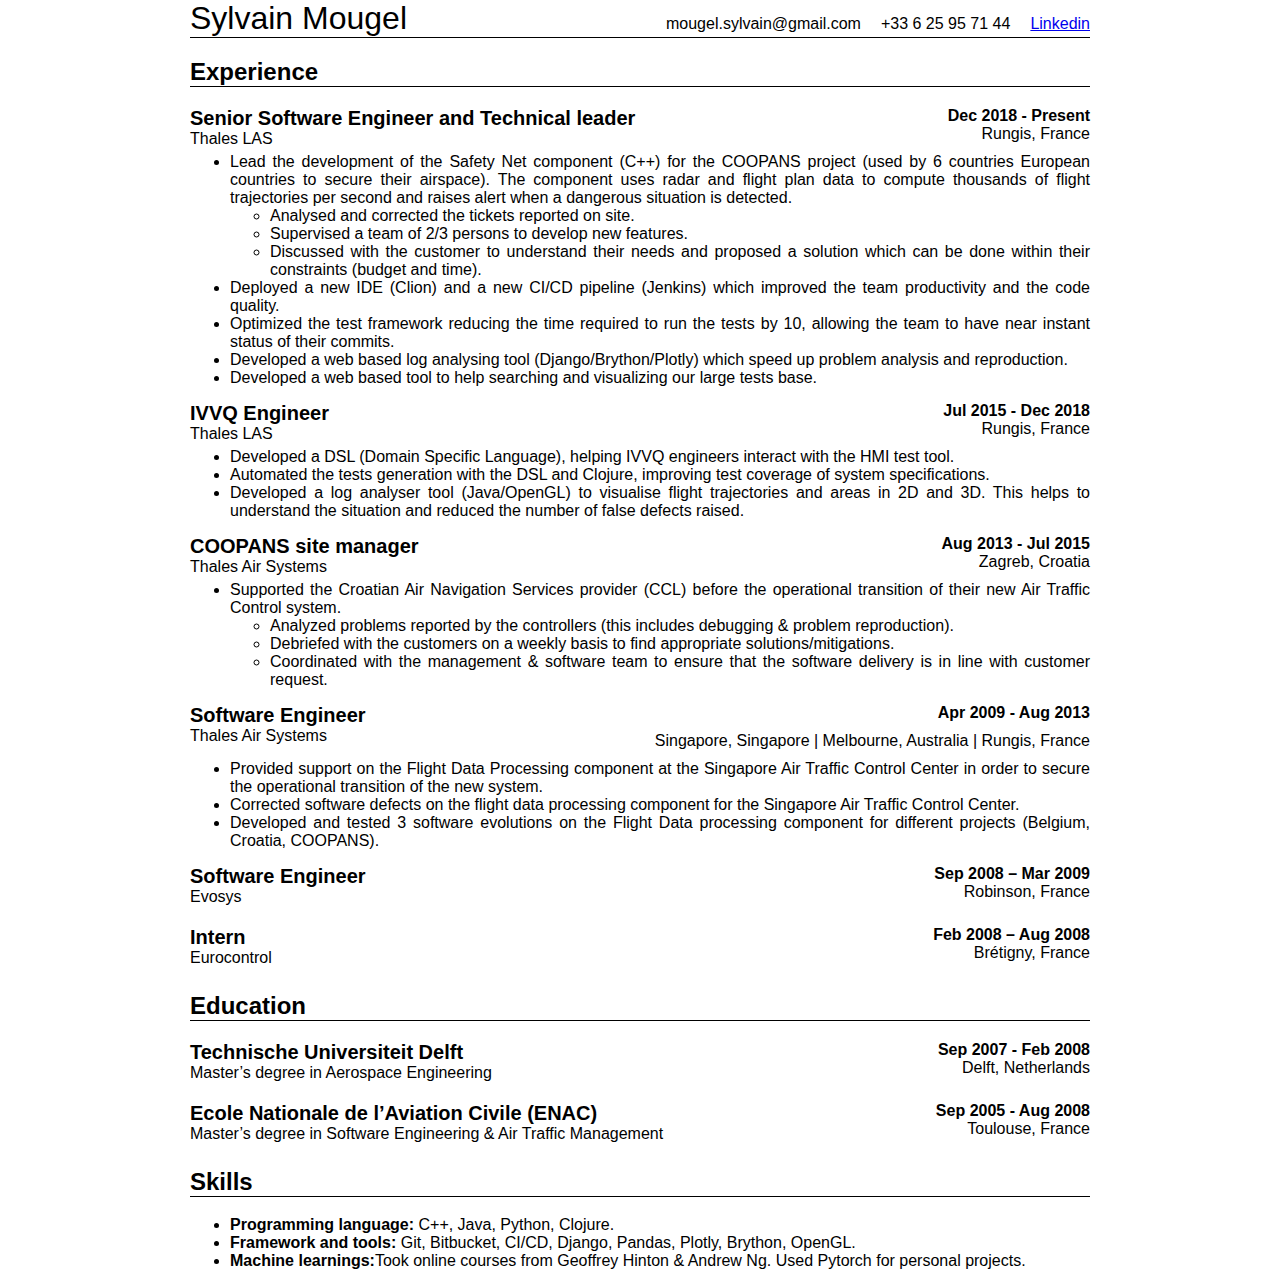
==== commit a0d73c3a: "Small update" ====
--- a/index.html
+++ b/index.html
@@ -38,7 +38,7 @@
                 <li>
                     Lead the development of the Safety Net component (C++) for the COOPANS project (used by 6 countries
                     European countries to secure their airspace). The component uses radar and flight plan data to
-                    compute flight trajectories in real time and raises alert when a dangerous situation is detected.
+                    compute thousands of flight trajectories per second and raises alert when a dangerous situation is detected.
                     <ul>
                         <li>
                             Analysed and corrected the tickets reported on site.
@@ -147,7 +147,7 @@
         <ul>
             <li>
                 Provided support on the Flight Data Processing component at the Singapore Air Traffic Control Center in
-                order to secure the operational transition.
+                order to secure the operational transition of the new system.
             </li>
             <li>
                 Corrected software defects on the flight data processing component for the Singapore Air Traffic Control
@@ -204,7 +204,7 @@
         <div>
             <div class="exp-header">
                 <div>
-                    <div class="job-title">ENAC (Ecole Nationale de l’Aviation Civile)</div>
+                    <div class="job-title">Ecole Nationale de l’Aviation Civile (ENAC)</div>
                     <div class="company">Master’s degree in Software Engineering & Air Traffic Management</div>
                 </div>
                 <div class="left-container">
@@ -221,7 +221,7 @@
 <div>
     <ul>
         <li><strong>Programming language:</strong> C++, Java, Python, Clojure.</li>
-        <li><strong>Framework and tools:</strong>Git, Bitbucket, Jenkins, Django, Pandas, Plotly, Brython, OpenGL.</li>
+        <li><strong>Framework and tools:</strong> Git, Bitbucket, CI/CD, Django, Pandas, Plotly, Brython, OpenGL.</li>
         <li><strong>Machine learnings:</strong>Took online courses from Geoffrey Hinton & Andrew Ng. Used Pytorch for
             personal projects.
         </li>
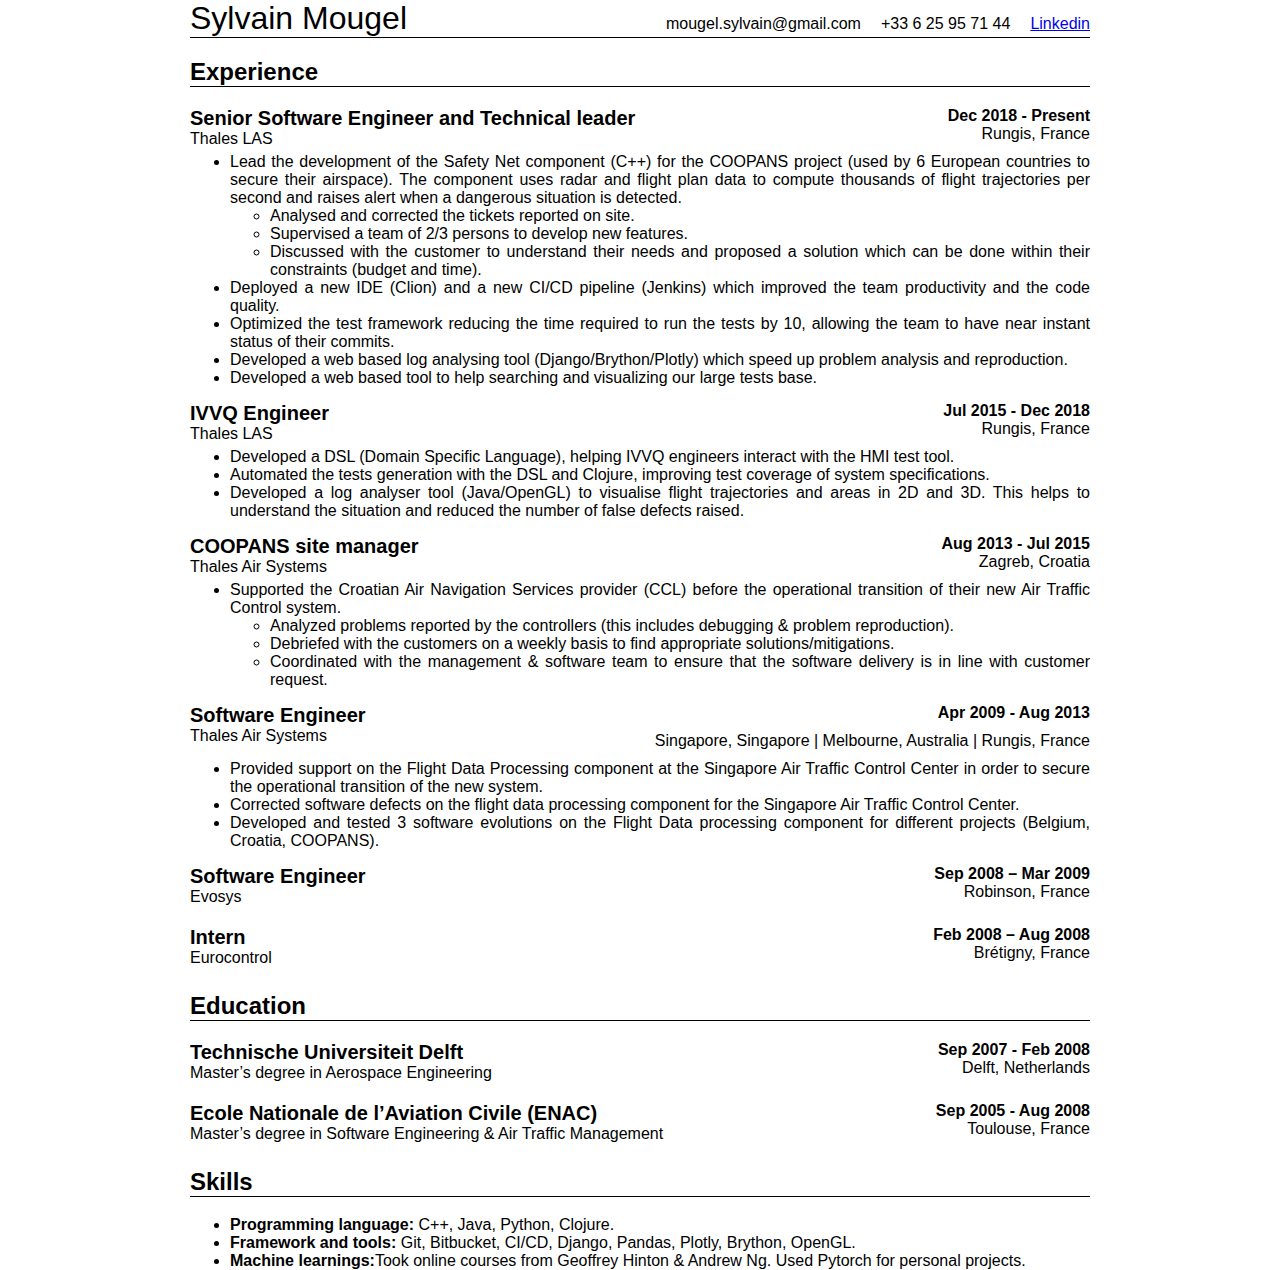
==== commit 27c9931d: "Typo correction" ====
--- a/index.html
+++ b/index.html
@@ -36,7 +36,7 @@
         <div>
             <ul>
                 <li>
-                    Lead the development of the Safety Net component (C++) for the COOPANS project (used by 6 countries
+                    Lead the development of the Safety Net component (C++) for the COOPANS project (used by 6
                     European countries to secure their airspace). The component uses radar and flight plan data to
                     compute thousands of flight trajectories per second and raises alert when a dangerous situation is detected.
                     <ul>
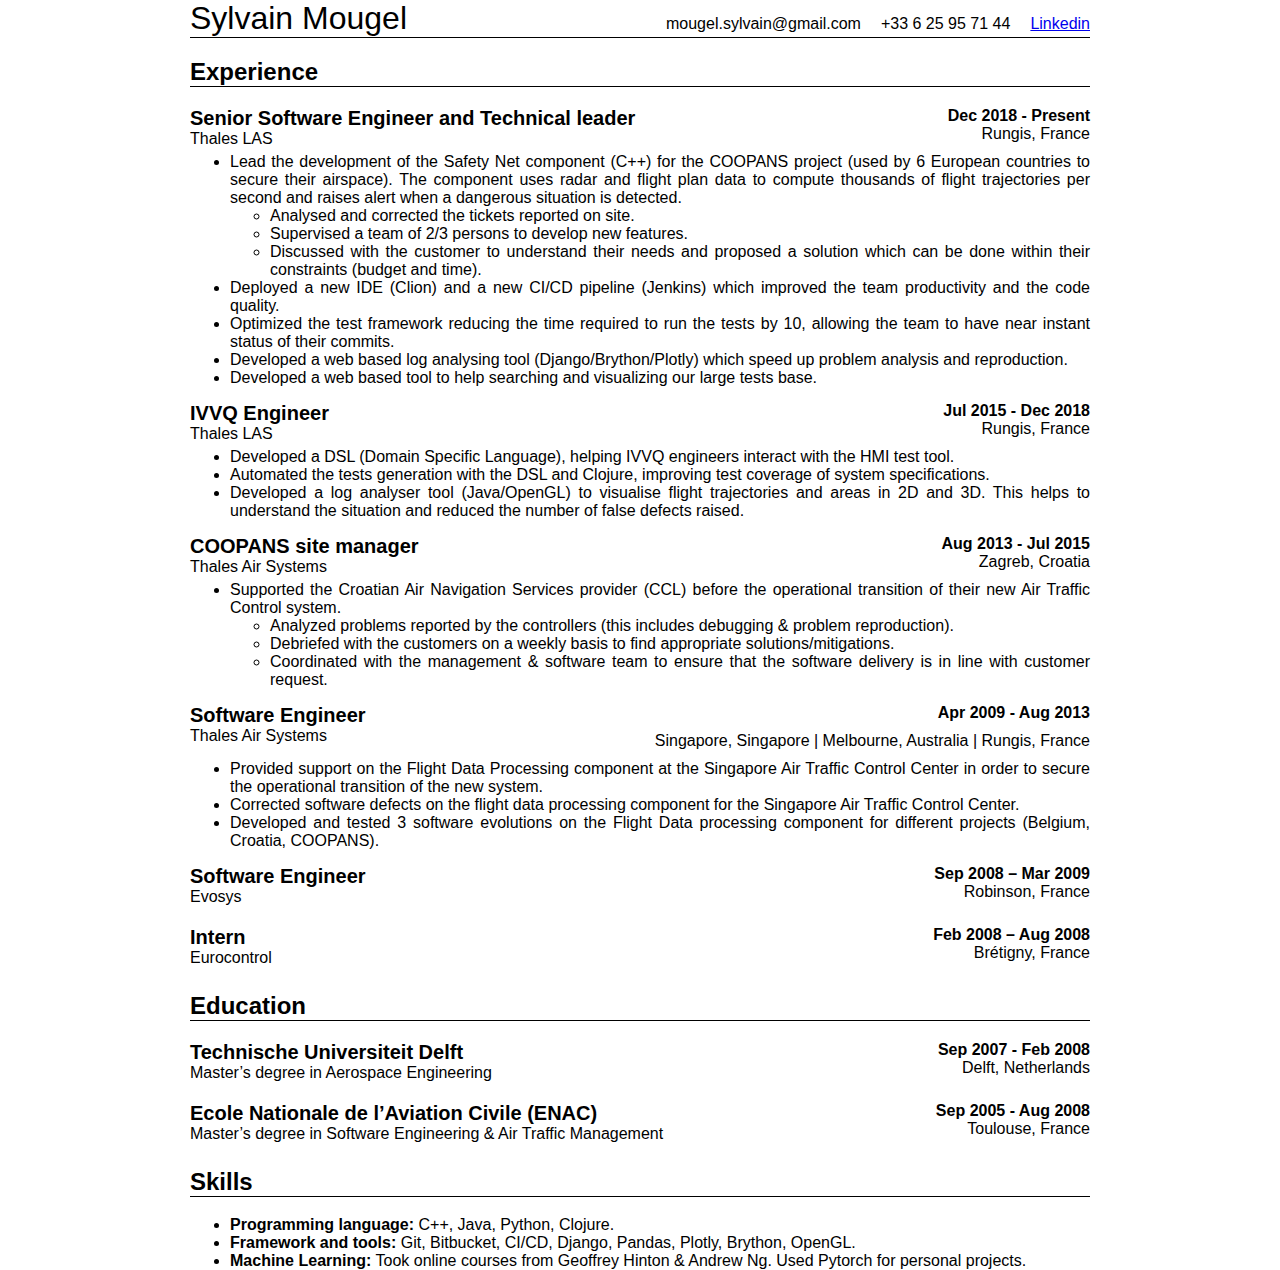
==== commit e6cc56b1: "Typo correction" ====
--- a/index.html
+++ b/index.html
@@ -222,7 +222,7 @@
     <ul>
         <li><strong>Programming language:</strong> C++, Java, Python, Clojure.</li>
         <li><strong>Framework and tools:</strong> Git, Bitbucket, CI/CD, Django, Pandas, Plotly, Brython, OpenGL.</li>
-        <li><strong>Machine learnings:</strong>Took online courses from Geoffrey Hinton & Andrew Ng. Used Pytorch for
+        <li><strong>Machine Learning:</strong> Took online courses from Geoffrey Hinton & Andrew Ng. Used Pytorch for
             personal projects.
         </li>
     </ul>
